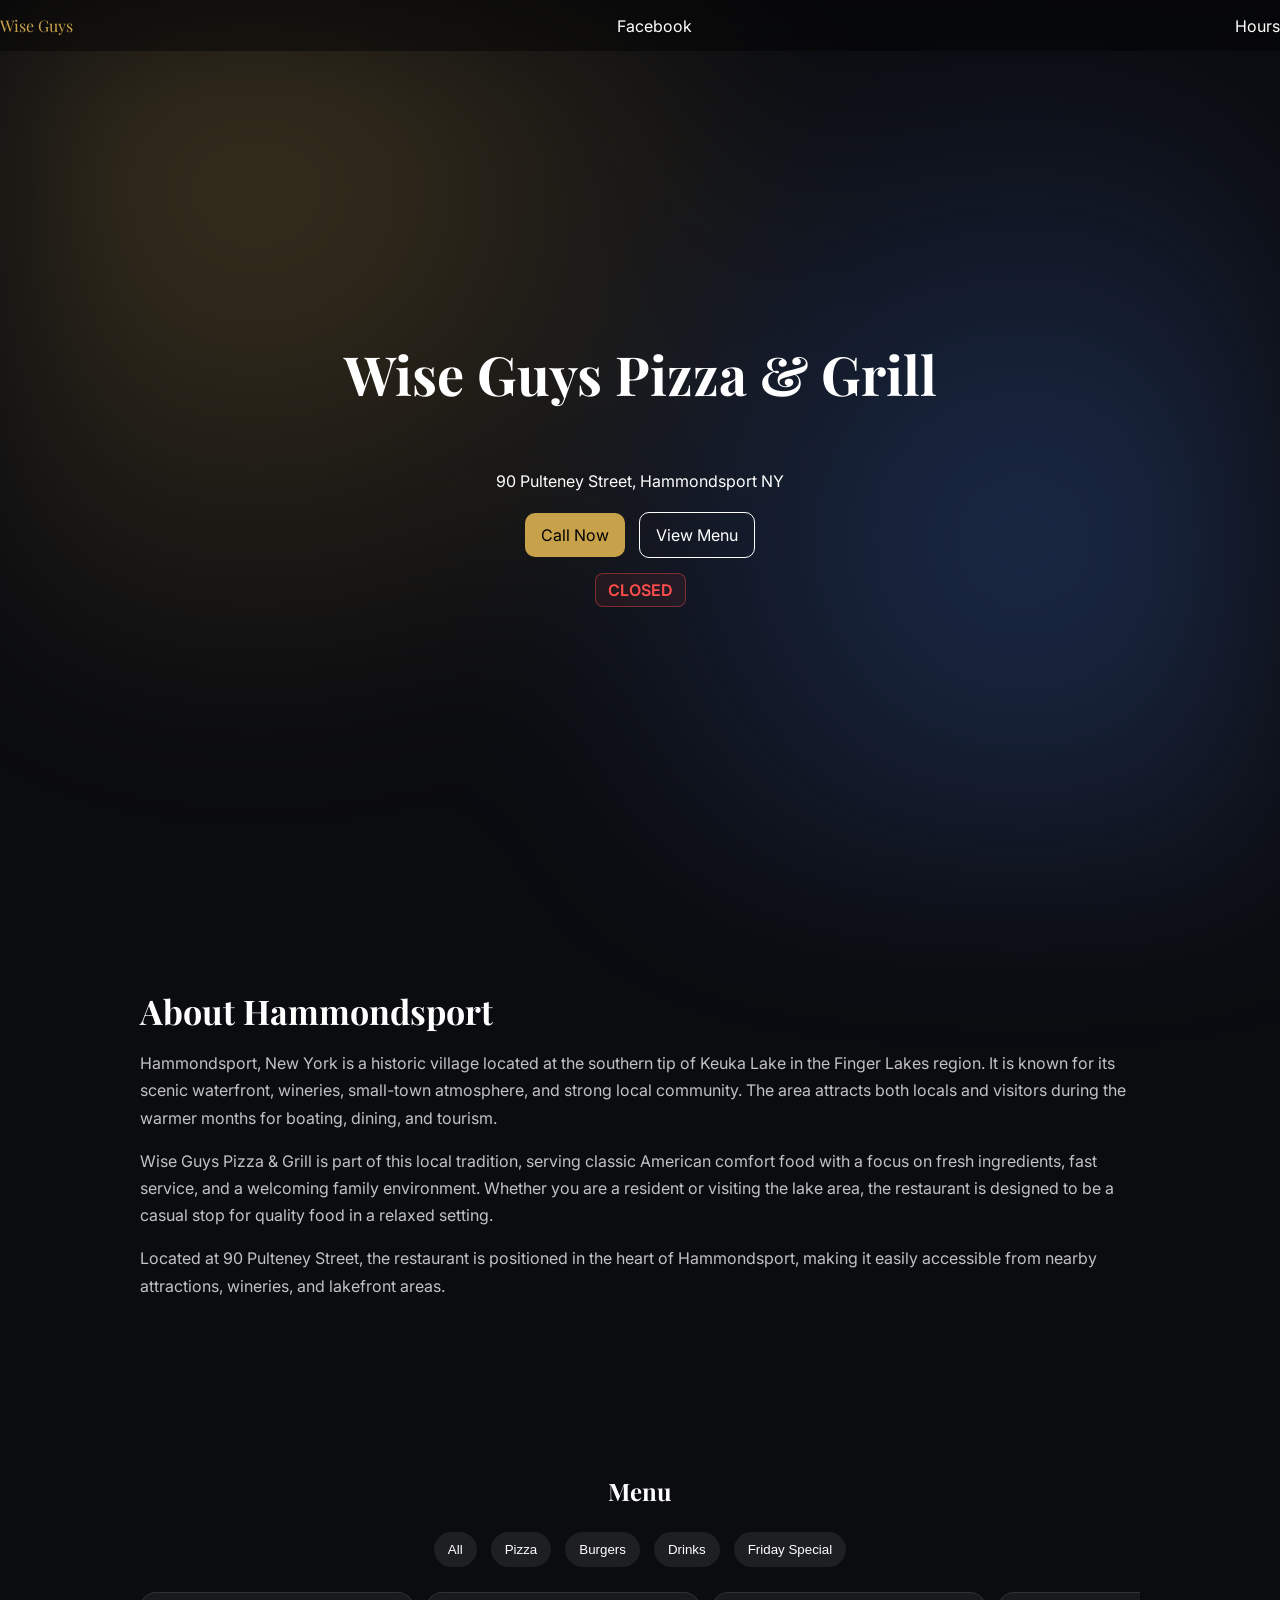
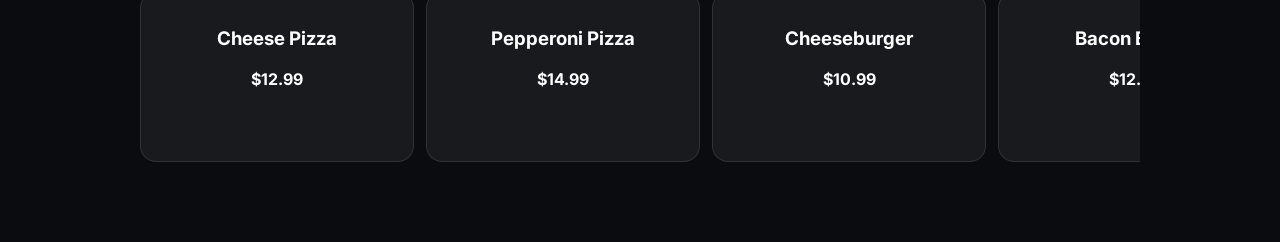
==== index.html @ 21fb57f8 "Add files via upload" ====
<!DOCTYPE html>
<html lang="en">
<head>
<meta charset="UTF-8" />
<meta name="viewport" content="width=device-width, initial-scale=1.0"/>
<title>Wise Guys Pizza & Grill</title>

<link href="https://fonts.googleapis.com/css2?family=Inter:wght@300;400;600&family=Playfair+Display:wght@500;700&display=swap" rel="stylesheet">

<link rel="stylesheet" href="styles.css">
</head>

<body>

<header>
  <div class="logo">Wise Guys</div>
  <a class="fb" href="https://www.facebook.com/HammondsportWiseGuys/" target="_blank">Facebook</a>
  <a class="fb" href="hours.html">Hours</a>
</header>

<section class="hero">
  <h1>Wise Guys Pizza & Grill</h1>
  <p>90 Pulteney Street, Hammondsport NY</p>

  <div class="buttons">
    <a class="btn primary" href="tel:6075692000">Call Now</a>
    <a class="btn ghost" href="#menu">View Menu</a>
  </div>

  <div id="status"></div>
</section>
<section class="about">
  <h2>About Hammondsport</h2>

  <p>
    Hammondsport, New York is a historic village located at the southern tip of Keuka Lake in the Finger Lakes region.
    It is known for its scenic waterfront, wineries, small-town atmosphere, and strong local community.
    The area attracts both locals and visitors during the warmer months for boating, dining, and tourism.
  </p>

  <p>
    Wise Guys Pizza & Grill is part of this local tradition, serving classic American comfort food with a focus on
    fresh ingredients, fast service, and a welcoming family environment.
    Whether you are a resident or visiting the lake area, the restaurant is designed to be a casual stop for quality food
    in a relaxed setting.
  </p>

  <p>
    Located at 90 Pulteney Street, the restaurant is positioned in the heart of Hammondsport, making it easily accessible
    from nearby attractions, wineries, and lakefront areas.
  </p>
</section>
<section id="menu">
  <h2>Menu</h2>

  <div class="tabs">
    <button onclick="filterMenu('all')">All</button>
    <button onclick="filterMenu('pizza')">Pizza</button>
    <button onclick="filterMenu('burgers')">Burgers</button>
    <button onclick="filterMenu('drinks')">Drinks</button>
    <button onclick="filterMenu('specials')">Friday Special</button>
  </div>

  <div id="menuGrid"></div>
</section>

<script src="script.js"></script>
</body>
</html>
---- styles.css ----
body{
  margin:0;
  font-family:Inter,sans-serif;
  color:white;
  background:#0b0c10;
  overflow-x:hidden;
}

body::before{
  content:"";
  position:fixed;
  inset:0;
  background:
    radial-gradient(circle at 20% 20%, rgba(200,162,74,0.25), transparent 45%),
    radial-gradient(circle at 80% 60%, rgba(80,140,255,0.25), transparent 45%);
  filter:blur(80px);
  z-index:-1;
}

header{
  position:fixed;
  top:0;
  width:100%;
  padding:15px 20px;
  display:flex;
  justify-content:space-between;
  align-items:center;
  background:rgba(0,0,0,0.4);
  backdrop-filter:blur(10px);
}

.logo{
  font-family:"Playfair Display",serif;
  color:#c8a24a;
}

.fb{
  color:white;
  text-decoration:none;
}

.hero{
  height:100vh;
  display:flex;
  flex-direction:column;
  justify-content:center;
  align-items:center;
  text-align:center;
}

.hero h1{
  font-family:"Playfair Display",serif;
  font-size:54px;
}

.btn{
  padding:12px 16px;
  margin:5px;
  border-radius:10px;
  text-decoration:none;
  display:inline-block;
}

.primary{
  background:#c8a24a;
  color:black;
}

.ghost{
  border:1px solid white;
  color:white;
}

#menu{
  padding:80px 20px;
  max-width:1000px;
  margin:auto;
}

h2{
  font-family:"Playfair Display",serif;
}

.tabs button{
  margin:5px;
  padding:10px 14px;
  border-radius:999px;
  border:none;
  cursor:pointer;
  background:rgba(255,255,255,0.08);
  color:white;
}

#menuGrid{
  display:flex;
  gap:12px;

  overflow-x:auto;
  overflow-y:hidden;

  padding-top:20px;

  scroll-behavior:smooth;

  -webkit-overflow-scrolling: touch;
}

.card{
  min-width:240px;
  background:rgba(255,255,255,0.06);
  padding:16px;
  border-radius:16px;
  border:1px solid rgba(255,255,255,0.1);
}
.page{
  height:100vh;
  display:flex;
  flex-direction:column;
  justify-content:center;
  align-items:center;
  text-align:center;
  padding:20px;
}

.hours-card{
  background:rgba(255,255,255,0.06);
  border:1px solid rgba(255,255,255,0.1);
  padding:20px;
  border-radius:16px;
  margin:20px 0;
  max-width:400px;
  width:100%;
}

.hours-card p{
  margin:8px 0;
}
body{
  display:flex;
  flex-direction:column;
  align-items:center;
}

/* keep header full width */
header{
  width:100%;
}

/* force sections to stay centered and not drift left */
.hero,
#menu,
.page{
  width:100%;
  max-width:1000px;
  margin:0 auto;
  text-align:center;
}
.about{
  max-width:1000px;
  margin:0 auto;
  padding:60px 20px;
  text-align:left;
}

.about h2{
  font-family:"Playfair Display",serif;
  font-size:34px;
  margin-bottom:15px;
}

.about p{
  line-height:1.7;
  color:rgba(255,255,255,0.75);
  margin-bottom:15px;
}
#status{
  margin-top:10px;
  font-weight:600;
  padding:6px 12px;
  border-radius:8px;
  display:inline-block;
}

.open{
  color:#00ff88;
  border:1px solid rgba(0,255,136,0.4);
  background:rgba(0,255,136,0.08);
}

.closed{
  color:#ff4d4d;
  border:1px solid rgba(255,77,77,0.4);
  background:rgba(255,77,77,0.08);
}
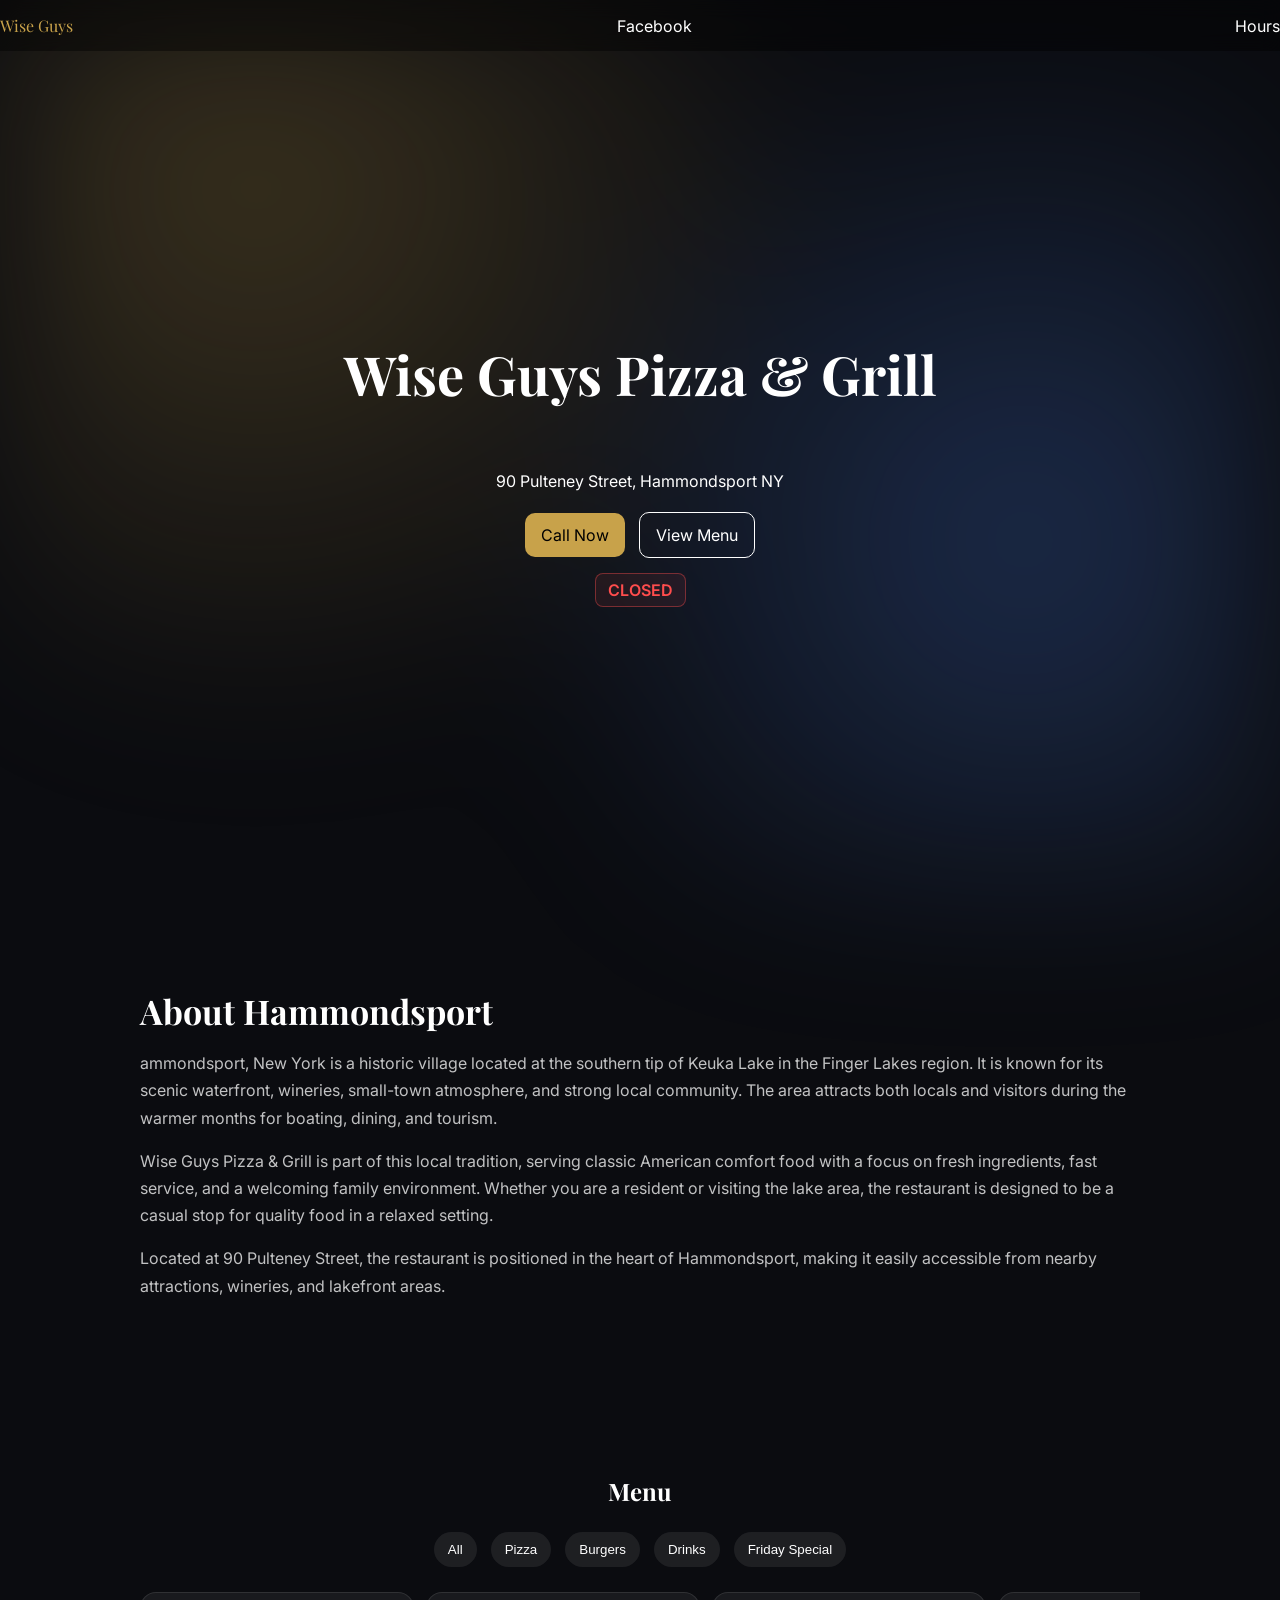
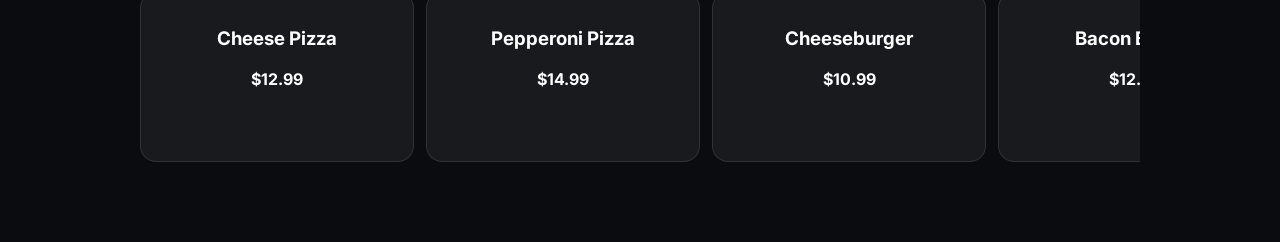
==== commit 77a4668e: "Update index.html" ====
--- a/index.html
+++ b/index.html
@@ -33,7 +33,7 @@
   <h2>About Hammondsport</h2>
 
   <p>
-    Hammondsport, New York is a historic village located at the southern tip of Keuka Lake in the Finger Lakes region.
+    ammondsport, New York is a historic village located at the southern tip of Keuka Lake in the Finger Lakes region.
     It is known for its scenic waterfront, wineries, small-town atmosphere, and strong local community.
     The area attracts both locals and visitors during the warmer months for boating, dining, and tourism.
   </p>
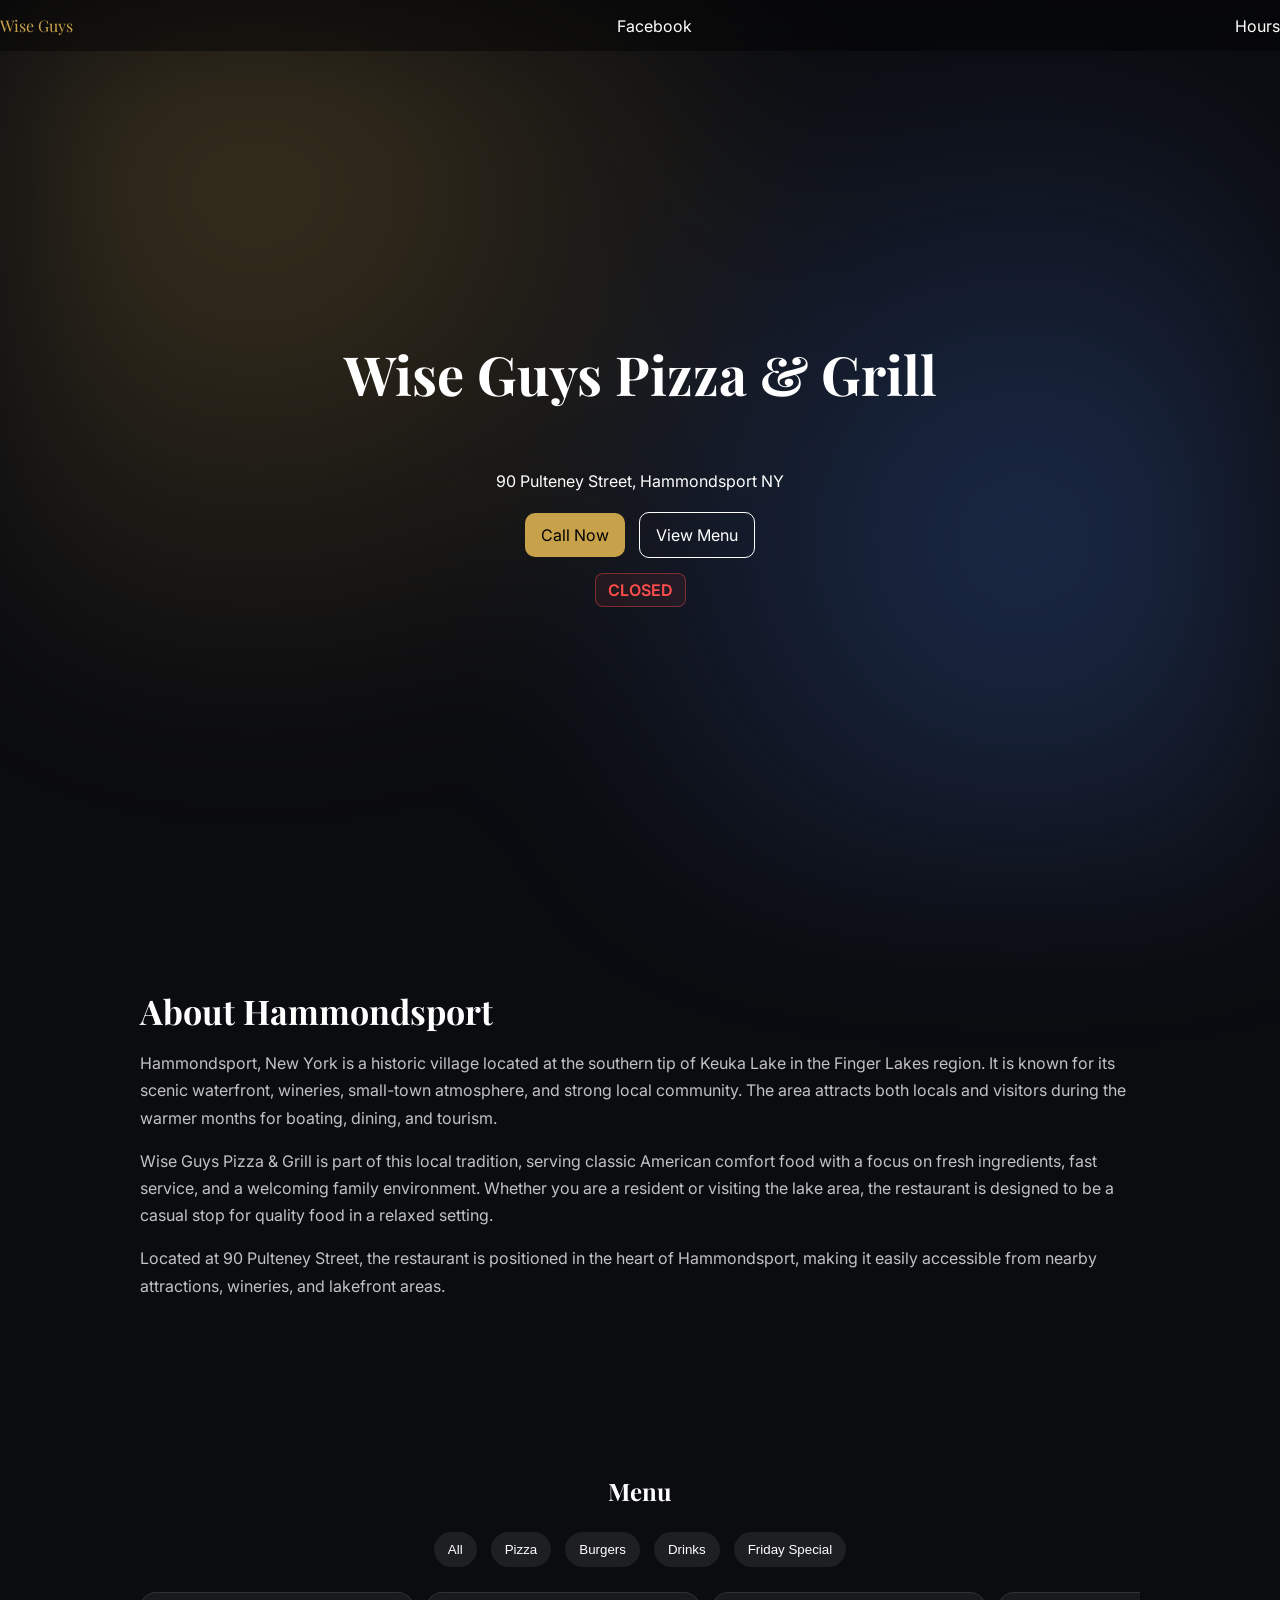
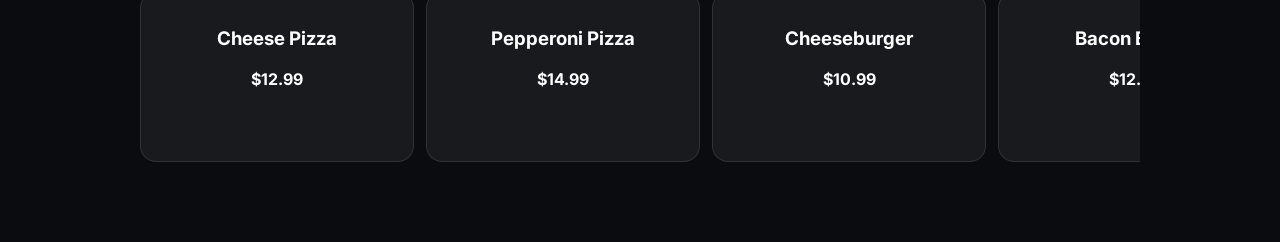
==== commit 1c43874a: "Update index.html" ====
--- a/index.html
+++ b/index.html
@@ -33,7 +33,7 @@
   <h2>About Hammondsport</h2>
 
   <p>
-    ammondsport, New York is a historic village located at the southern tip of Keuka Lake in the Finger Lakes region.
+    Hammondsport, New York is a historic village located at the southern tip of Keuka Lake in the Finger Lakes region.
     It is known for its scenic waterfront, wineries, small-town atmosphere, and strong local community.
     The area attracts both locals and visitors during the warmer months for boating, dining, and tourism.
   </p>
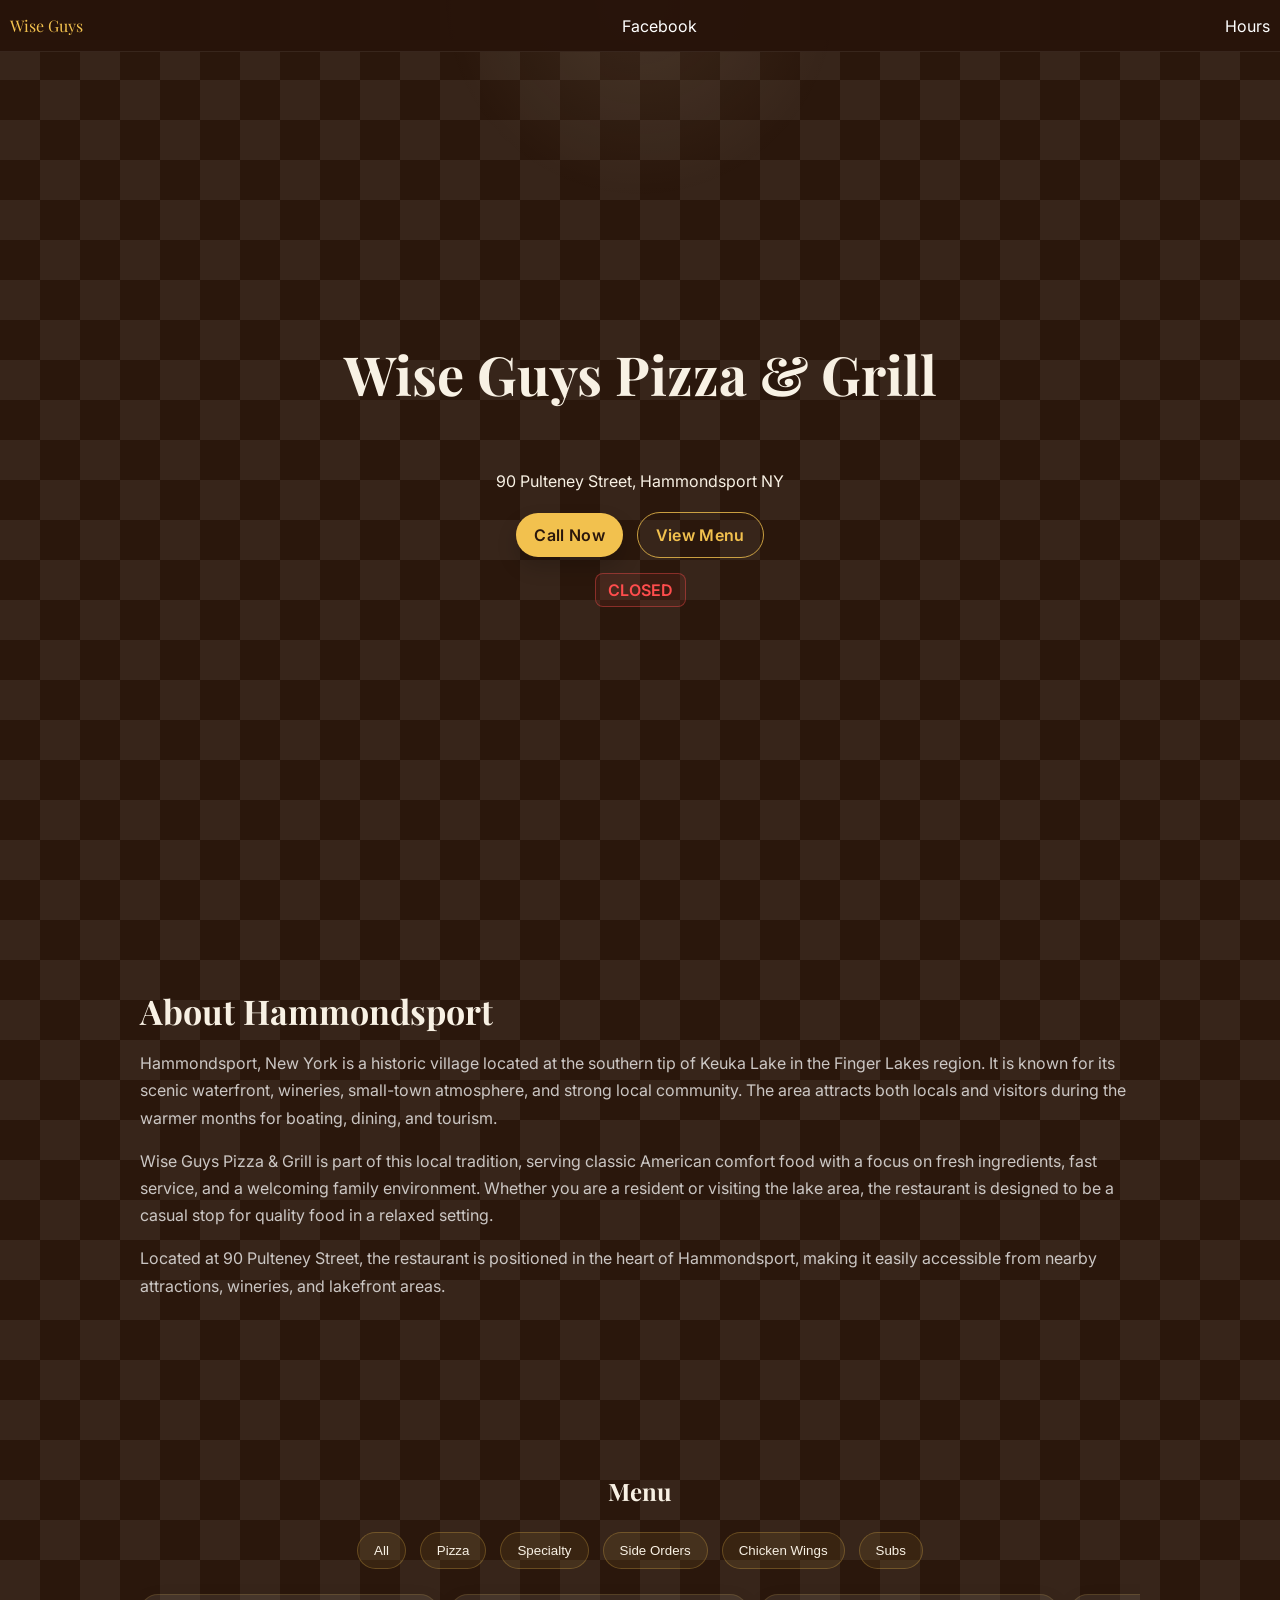
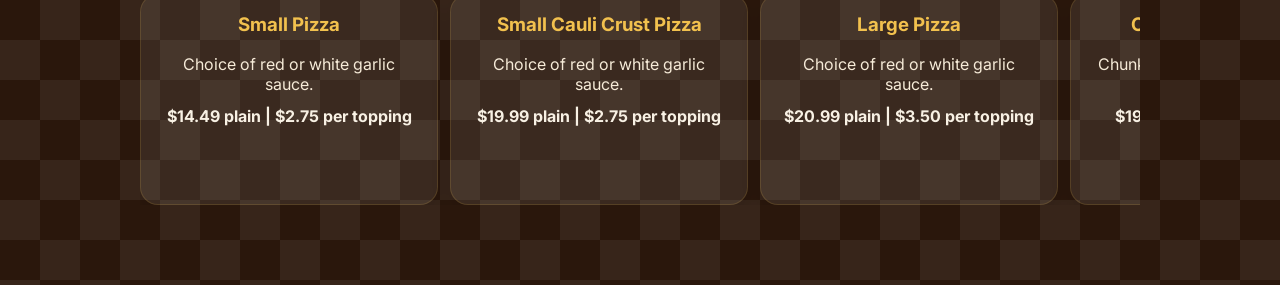
==== commit 61d2d54a: "changes" ====
--- a/index.html
+++ b/index.html
@@ -14,7 +14,7 @@
 
 <header>
   <div class="logo">Wise Guys</div>
-  <a class="fb" href="https://www.facebook.com/HammondsportWiseGuys/" target="_blank">Facebook</a>
+  <a class="fb header-center" href="https://www.facebook.com/HammondsportWiseGuys/" target="_blank">Facebook</a>
   <a class="fb" href="hours.html">Hours</a>
 </header>
 
@@ -56,9 +56,10 @@
   <div class="tabs">
     <button onclick="filterMenu('all')">All</button>
     <button onclick="filterMenu('pizza')">Pizza</button>
-    <button onclick="filterMenu('burgers')">Burgers</button>
-    <button onclick="filterMenu('drinks')">Drinks</button>
-    <button onclick="filterMenu('specials')">Friday Special</button>
+    <button onclick="filterMenu('specialty')">Specialty</button>
+    <button onclick="filterMenu('sides')">Side Orders</button>
+    <button onclick="filterMenu('wings')">Chicken Wings</button>
+    <button onclick="filterMenu('subs')">Subs</button>
   </div>
 
   <div id="menuGrid"></div>
--- a/styles.css
+++ b/styles.css
@@ -1,8 +1,13 @@
 body{
   margin:0;
   font-family:Inter,sans-serif;
-  color:white;
-  background:#0b0c10;
+  color:#f8f1e4;
+  background-color:#2a170c;
+  background-image:
+    linear-gradient(45deg, rgba(255,255,255,0.06) 25%, transparent 25%, transparent 75%, rgba(255,255,255,0.06) 75%, rgba(255,255,255,0.06) 100%),
+    linear-gradient(45deg, rgba(255,255,255,0.06) 25%, transparent 25%, transparent 75%, rgba(255,255,255,0.06) 75%, rgba(255,255,255,0.06) 100%);
+  background-size: 80px 80px;
+  background-position: 0 0, 40px 40px;
   overflow-x:hidden;
 }
 
@@ -10,10 +15,8 @@
   content:"";
   position:fixed;
   inset:0;
-  background:
-    radial-gradient(circle at 20% 20%, rgba(200,162,74,0.25), transparent 45%),
-    radial-gradient(circle at 80% 60%, rgba(80,140,255,0.25), transparent 45%);
-  filter:blur(80px);
+  background: radial-gradient(circle at top center, rgba(255,235,200,0.08), transparent 18%);
+  pointer-events:none;
   z-index:-1;
 }
 
@@ -21,17 +24,24 @@
   position:fixed;
   top:0;
   width:100%;
-  padding:15px 20px;
-  display:flex;
-  justify-content:space-between;
-  align-items:center;
-  background:rgba(0,0,0,0.4);
-  backdrop-filter:blur(10px);
+  padding:15px 18px;
+  display:grid;
+  grid-template-columns:auto 1fr auto;
+  align-items:center;
+  gap:18px;
+  background:rgba(40,20,10,0.95);
+  border-bottom:1px solid rgba(255,255,255,0.08);
 }
 
 .logo{
   font-family:"Playfair Display",serif;
-  color:#c8a24a;
+  color:#f2c14e;
+  justify-self:start;
+  margin-left:10px;
+}
+
+.header-center{
+  justify-self:center;
 }
 
 .fb{
@@ -39,6 +49,10 @@
   text-decoration:none;
 }
 
+.fb:last-child{
+  transform:translateX(-10px);
+}
+
 .hero{
   height:100vh;
   display:flex;
@@ -54,21 +68,24 @@
 }
 
 .btn{
-  padding:12px 16px;
+  padding:12px 18px;
   margin:5px;
-  border-radius:10px;
+  border-radius:999px;
   text-decoration:none;
   display:inline-block;
+  letter-spacing:0.02em;
+  font-weight:600;
 }
 
 .primary{
-  background:#c8a24a;
-  color:black;
+  background:#f2c14e;
+  color:#2a170c;
+  box-shadow:0 10px 20px rgba(0,0,0,0.18);
 }
 
 .ghost{
-  border:1px solid white;
-  color:white;
+  border:1px solid rgba(242,193,78,0.8);
+  color:#f2c14e;
 }
 
 #menu{
@@ -83,12 +100,17 @@
 
 .tabs button{
   margin:5px;
-  padding:10px 14px;
+  padding:10px 16px;
   border-radius:999px;
-  border:none;
+  border:1px solid rgba(242,193,78,0.25);
   cursor:pointer;
-  background:rgba(255,255,255,0.08);
-  color:white;
+  background:rgba(242,193,78,0.08);
+  color:#f8f1e4;
+}
+
+.tabs button:hover,
+.tabs button:focus{
+  background:rgba(242,193,78,0.18);
 }
 
 #menuGrid{
@@ -106,20 +128,32 @@
 }
 
 .card{
-  min-width:240px;
-  background:rgba(255,255,255,0.06);
-  padding:16px;
-  border-radius:16px;
-  border:1px solid rgba(255,255,255,0.1);
-}
+  min-width:260px;
+  background:rgba(255,255,255,0.08);
+  padding:18px;
+  border-radius:18px;
+  border:1px solid rgba(242,193,78,0.15);
+  box-shadow:0 8px 20px rgba(0,0,0,0.12);
+}
+
+.card h3{
+  margin-top:0;
+  color:#f2c14e;
+}
+
+.card p{
+  color:#f6ebd8;
+  margin:10px 0 12px;
+}
+
 .page{
-  height:100vh;
+  min-height:100vh;
   display:flex;
   flex-direction:column;
   justify-content:center;
   align-items:center;
   text-align:center;
-  padding:20px;
+  padding:28px 20px;
 }
 
 .hours-card{
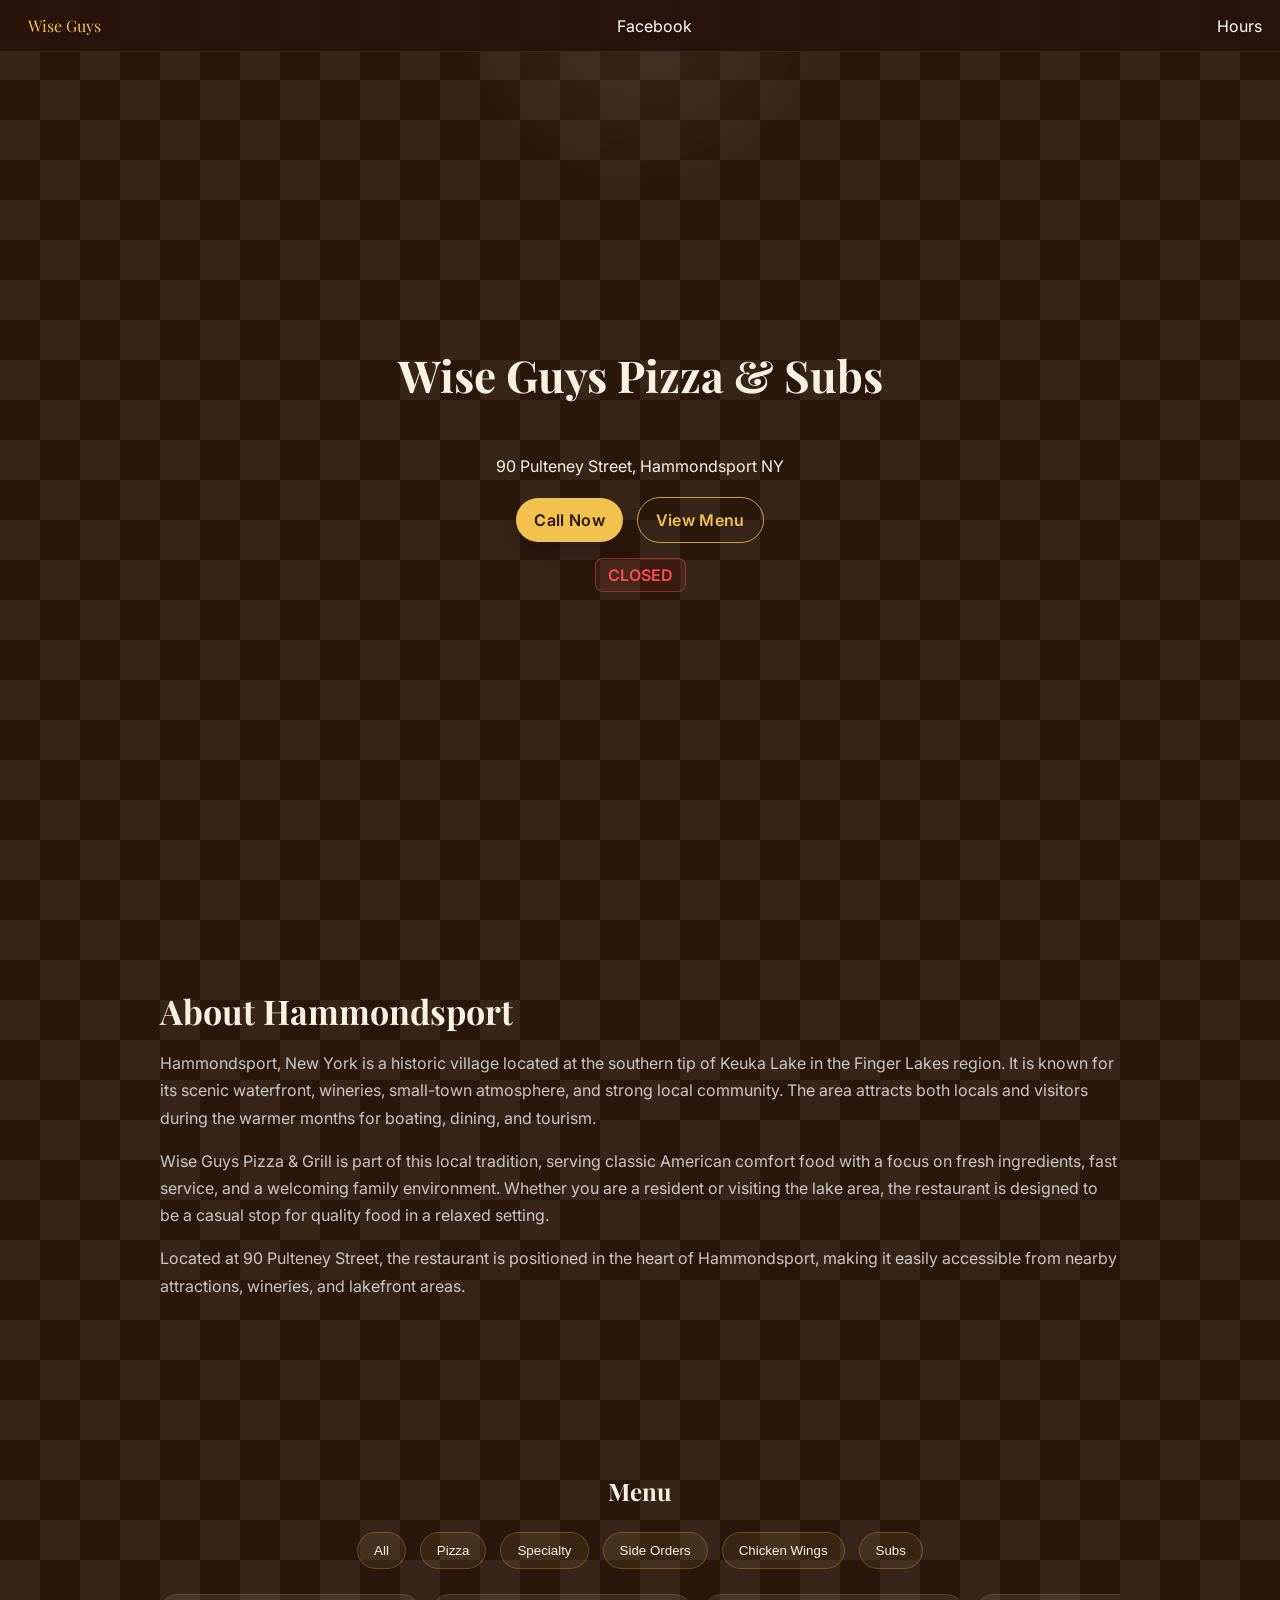
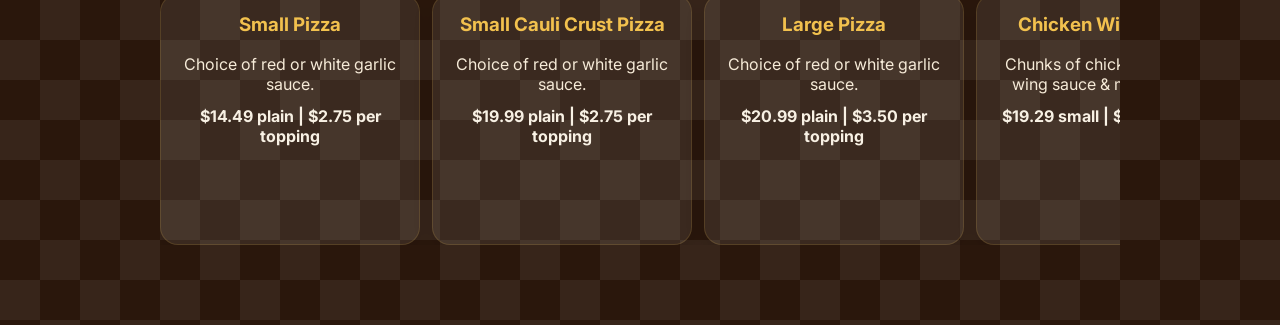
==== commit 8edca01b: "title" ====
--- a/index.html
+++ b/index.html
@@ -19,7 +19,7 @@
 </header>
 
 <section class="hero">
-  <h1>Wise Guys Pizza & Grill</h1>
+  <h1>Wise Guys Pizza & Subs</h1>
   <p>90 Pulteney Street, Hammondsport NY</p>
 
   <div class="buttons">
--- a/styles.css
+++ b/styles.css
@@ -1,3 +1,19 @@
+*, *::before, *::after {
+  box-sizing: border-box;
+}
+
+html {
+  overflow-x: hidden;
+}
+
+*, *::before, *::after {
+  box-sizing: border-box;
+}
+
+html {
+  overflow-x: hidden;
+}
+
 body{
   margin:0;
   font-family:Inter,sans-serif;
@@ -50,7 +66,8 @@
 }
 
 .fb:last-child{
-  transform:translateX(-10px);
+  transform:none;
+  margin-left:10px;
 }
 
 .hero{
@@ -64,7 +81,13 @@
 
 .hero h1{
   font-family:"Playfair Display",serif;
-  font-size:54px;
+  font-size:44px;
+}
+
+@media (max-width: 640px) {
+  .hero h1 {
+    font-size:34px;
+  }
 }
 
 .btn{
@@ -90,8 +113,8 @@
 
 #menu{
   padding:80px 20px;
-  max-width:1000px;
-  margin:auto;
+  max-width:960px;
+  margin:0 auto;
 }
 
 h2{
@@ -221,6 +244,75 @@
   background:rgba(0,255,136,0.08);
 }
 
+@media (max-width: 640px) {
+  body {
+    min-width: 100vw;
+  }
+
+  header {
+    position: fixed;
+    top: 0;
+    width: 100%;
+    padding: 12px 12px;
+    display: flex;
+    flex-wrap: wrap;
+    justify-content: space-between;
+    gap: 10px;
+  }
+
+  .logo,
+  .header-center,
+  .fb {
+    justify-self: auto;
+    margin: 0;
+  }
+
+  .header-center {
+    order: 3;
+    width: 100%;
+    text-align: center;
+  }
+
+  #menu,
+  .about,
+  .page,
+  .hours-card {
+    padding-left: 16px;
+    padding-right: 16px;
+  }
+
+  #menu {
+    max-width: 100vw;
+    padding-top: 100px;
+  }
+
+  .hero,
+  .about,
+  .page {
+    max-width: 100vw;
+    padding: 20px 16px;
+  }
+
+  .tabs {
+    display: flex;
+    flex-wrap: wrap;
+    justify-content: center;
+  }
+
+  .tabs button {
+    flex: 1 1 auto;
+    min-width: 120px;
+  }
+
+  #menuGrid {
+    gap: 10px;
+  }
+
+  .card {
+    min-width: calc(100vw - 48px);
+  }
+}
+
 .closed{
   color:#ff4d4d;
   border:1px solid rgba(255,77,77,0.4);
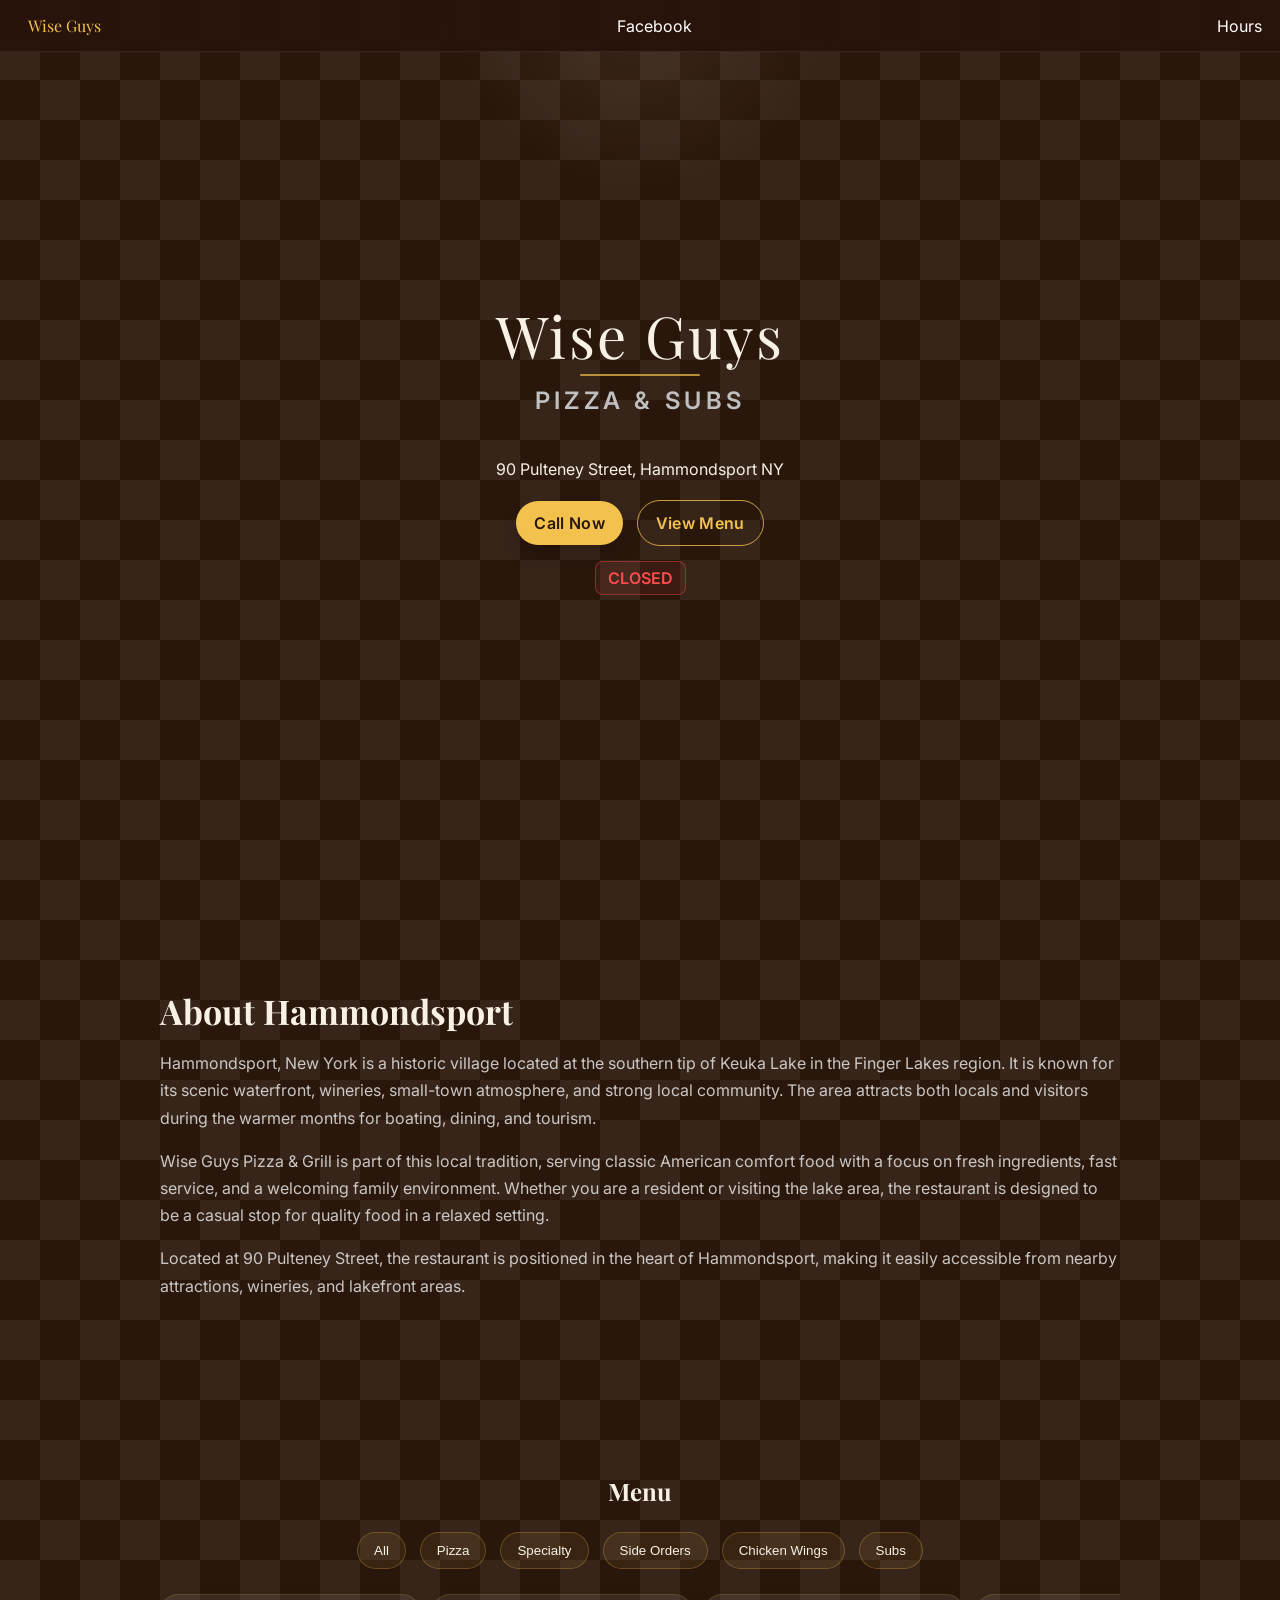
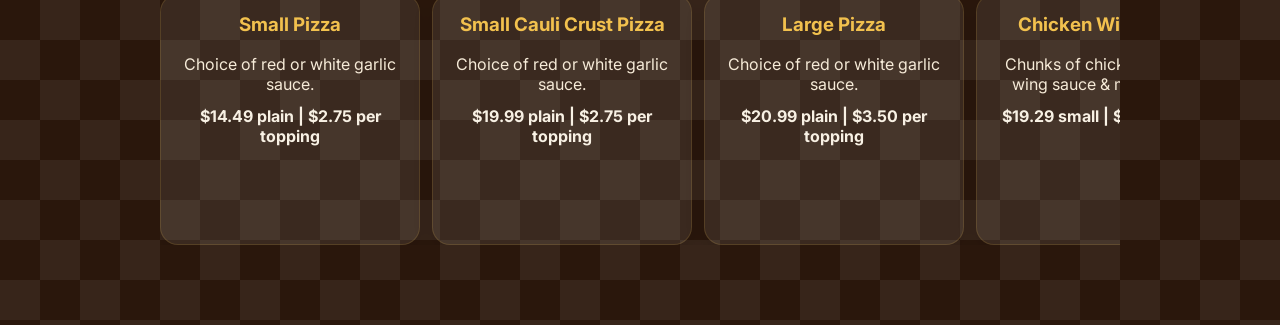
==== commit 7f4d6e8f: "title" ====
--- a/index.html
+++ b/index.html
@@ -19,7 +19,11 @@
 </header>
 
 <section class="hero">
-  <h1>Wise Guys Pizza & Subs</h1>
+  <div class="hero-title">
+    <span class="hero-title-main">Wise Guys</span>
+    <span class="hero-title-divider"></span>
+    <span class="hero-title-sub">Pizza & Subs</span>
+  </div>
   <p>90 Pulteney Street, Hammondsport NY</p>
 
   <div class="buttons">
--- a/styles.css
+++ b/styles.css
@@ -79,14 +79,51 @@
   text-align:center;
 }
 
-.hero h1{
+.hero-title{
+  display:flex;
+  flex-direction:column;
+  align-items:center;
+  gap:10px;
+}
+
+.hero-title-main{
   font-family:"Playfair Display",serif;
-  font-size:44px;
+  font-size:58px;
+  letter-spacing:0.04em;
+  line-height:1;
+}
+
+.hero-title-divider{
+  width:120px;
+  height:2px;
+  background:rgba(242,193,78,0.7);
+  border-radius:2px;
+}
+
+.hero-title-sub{
+  font-family:Inter,sans-serif;
+  font-size:24px;
+  font-weight:600;
+  color:#c0c0c0;
+  text-transform:uppercase;
+  letter-spacing:0.18em;
+}
+
+.hero-title{
+  display:flex;
+  flex-direction:column;
+  align-items:center;
+  gap:10px;
+  margin-bottom: 28px;
 }
 
 @media (max-width: 640px) {
-  .hero h1 {
-    font-size:34px;
+  .hero-title-main{
+    font-size:42px;
+  }
+
+  .hero-title-sub{
+    font-size:18px;
   }
 }
 
